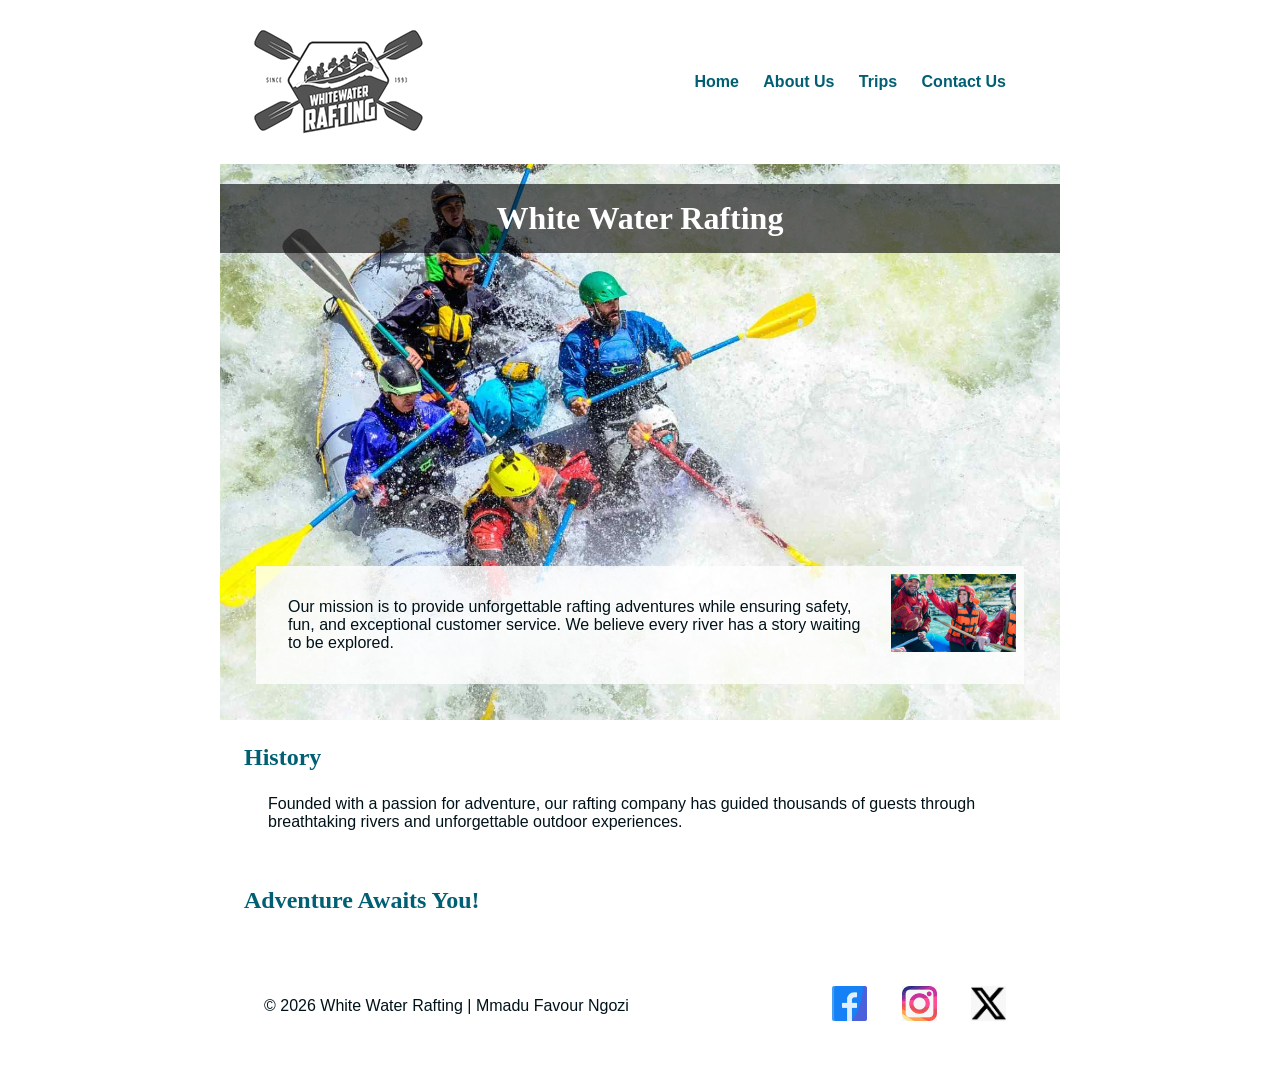
==== wwr/about.html @ 1f68770d "changed path" ====
<!DOCTYPE html>
<html lang="en">

<head>
    <meta charset="UTF-8">
    <meta name="viewport" content="width=device-width, initial-scale=1.0">
    <title>About Us | White Water Rafting</title>

    <meta name="description"
      content="Learn about our White Water Rafting company, our history, mission, and exciting adventures.">

    <meta name="author" content="Mmadu Favour Ngozi">

    <link rel="stylesheet" href="styles/rafting.css">
</head>

<body>

    <header>

        <img src="images/logo.png" alt="Rafting Company Logo">

        <nav>
            <a href="index.html">Home</a>
            <a href="about.html">About Us</a>
            <a href="trips.html">Trips</a>
            <a href="contact.html">Contact Us</a>
        </nav>

    </header>

    <main>

        <div class="hero">

            <img src="images/hero.jpg" alt="Rafting Adventure">

            <h1>White Water Rafting</h1>

            <article>

                <img src="images/employee.jpg" alt="Happy Employee">

                <p>
                    Our mission is to provide unforgettable rafting adventures while ensuring
                    safety,
                    fun, and exceptional customer service. We believe every river has a story
                    waiting
                    to be explored.
                </p>

            </article>

        </div>

        <section>

            <h2>History</h2>

            <p>
                Founded with a passion for adventure, our rafting company has guided thousands of
                guests through breathtaking rivers and unforgettable outdoor experiences.
            </p>

        </section>

        <section>

            <h2>Adventure Awaits You!</h2>

        </section>

    </main>

    <footer>

        <p>
            © 2026 White Water Rafting | Mmadu Favour Ngozi
        </p>

        <nav class="socialmedia">

            <a href="https://facebook.com">
                <img src="images/facebook.jpg" alt="Facebook">
            </a>

            <a href="https://instagram.com">
                <img src="images/instagram.jpg" alt="Instagram">
            </a>

            <a href="https://twitter.com">
                <img src="images/twitter.jpg" alt="Twitter">
            </a>

        </nav>

    </footer>

</body>

</html>
---- wwr/styles/rafting.css ----
:root {
    --primary-color: #005f73;
    --secondary-color: #0a9396;
    --accent1-color: #001219;
    --accent2-color: #ee9b00;
    --heading-font: Georgia, serif;
    --body-font: Arial, Helvetica, sans-serif;
}

* {
    margin: 0;
    padding: 0;
    box-sizing: border-box;
}

body {
    font-family: var(--body-font);
    color: var(--accent1-color);
}

header,
main,
footer {
    width: 840px;
    margin: 0 auto;
}

header {
    display: flex;
    justify-content: space-between;
    align-items: center;
    padding: 20px;
}

nav a {
    margin: 10px;
    text-decoration: none;
    color: var(--primary-color);
    font-weight: bold;
}

h1,
h2 {
    font-family: var(--heading-font);
    color: var(--primary-color);
}

nav,
p,
section,
article {
    margin: 16px;
    padding: 8px;
}

.hero {
    position: relative;
}

.hero img {
    display: block;
    width: 100%;
    height: auto;
}

.hero h1 {
    position: absolute;
    top: 20px;
    width: 100%;
    padding: 16px;
    text-align: center;
    background-color: rgba(0, 0, 0, .6);
    color: white;
}

.hero article {
    position: absolute;
    bottom: 20px;
    left: 20px;
    right: 20px;
    background-color: rgba(255, 255, 255, .8);
}

.hero article img {
    float: right;
    width: 125px;
    margin-left: 15px;
}

footer {
    display: flex;
    justify-content: space-between;
    align-items: center;
    margin-top: 20px;
    padding: 20px;
}

.socialmedia a {
    text-decoration: none;
}

.socialmedia img {
    width: 35px;
    margin-left: 10px;
}
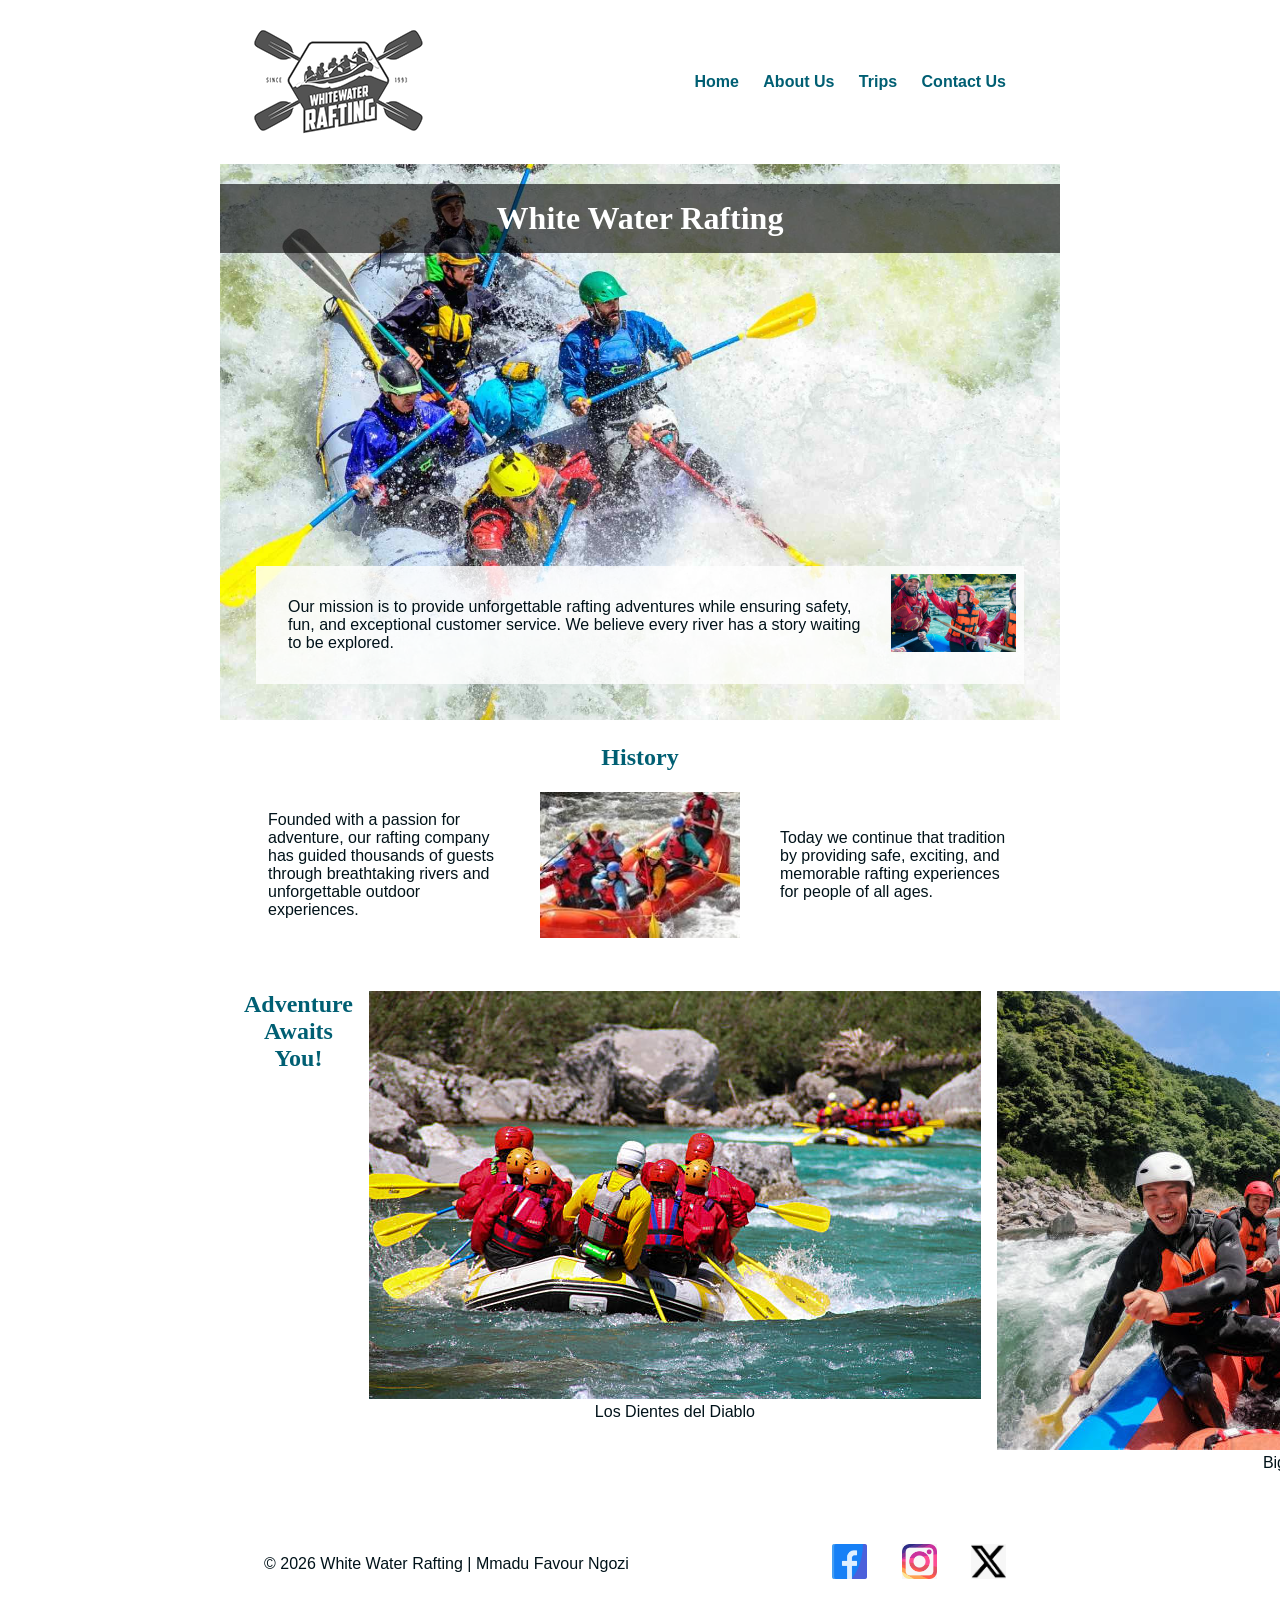
==== commit 7563721a: "week 4 done" ====
--- a/wwr/about.html
+++ b/wwr/about.html
@@ -53,7 +53,7 @@
 
         </div>
 
-        <section>
+        <section class="history">
 
             <h2>History</h2>
 
@@ -61,12 +61,30 @@
                 Founded with a passion for adventure, our rafting company has guided thousands of
                 guests through breathtaking rivers and unforgettable outdoor experiences.
             </p>
-
+            <img src="images/history.jpg" alt="History Rafting Trip">
+            <p>Today we continue that tradition by providing safe, exciting, and memorable rafting
+                experiences
+                for people of all ages.</p>
         </section>
 
-        <section>
+        <section class="adventures">
 
             <h2>Adventure Awaits You!</h2>
+            <figure> <img src="images/adventure1.jpg" alt="Los Dientes del Diablo">
+                <figcaption>Los Dientes del Diablo</figcaption>
+            </figure>
+            <figure> <img src="images/adventure2.jpg" alt="Big Mallard">
+                <figcaption>Big Mallard</figcaption>
+            </figure>
+            <figure> <img src="images/adventure3.jpg" alt="Half Day Adventure">
+                <figcaption>Half Day Adventure</figcaption>
+            </figure>
+            <figure> <img src="images/adventure4.jpg" alt="Thunder Run">
+                <figcaption>Thunder Run</figcaption>
+            </figure>
+            <figure> <img src="images/adventure5.jpg" alt="River Explorer">
+                <figcaption>River Explorer</figcaption>
+            </figure>
 
         </section>
 
--- a/wwr/styles/rafting.css
+++ b/wwr/styles/rafting.css
@@ -1,8 +1,6 @@
 :root {
     --primary-color: #005f73;
-    --secondary-color: #0a9396;
     --accent1-color: #001219;
-    --accent2-color: #ee9b00;
     --heading-font: Georgia, serif;
     --body-font: Arial, Helvetica, sans-serif;
 }
@@ -30,6 +28,7 @@
     justify-content: space-between;
     align-items: center;
     padding: 20px;
+    grid-template-columns: 200px 1fr;
 }
 
 nav a {
@@ -51,6 +50,40 @@
 article {
     margin: 16px;
     padding: 8px;
+}
+
+.history {
+    display: grid;
+    grid-template-columns: 1fr 200px 1fr;
+    gap: 1rem;
+    align-items: center;
+}
+
+.history h2 {
+    grid-column: 1/4;
+    text-align: center;
+}
+
+.history img {
+    width: 100%;
+    height: auto;
+}
+
+.adventures {
+    display: flex;
+    justify-content: space-between;
+    gap: 1rem;
+    margin-top: 2rem;
+}
+
+.adventures h2 {
+    width: 100%;
+    text-align: center;
+}
+
+.adventures figure {
+    flex: 1;
+    text-align: center;
 }
 
 .hero {
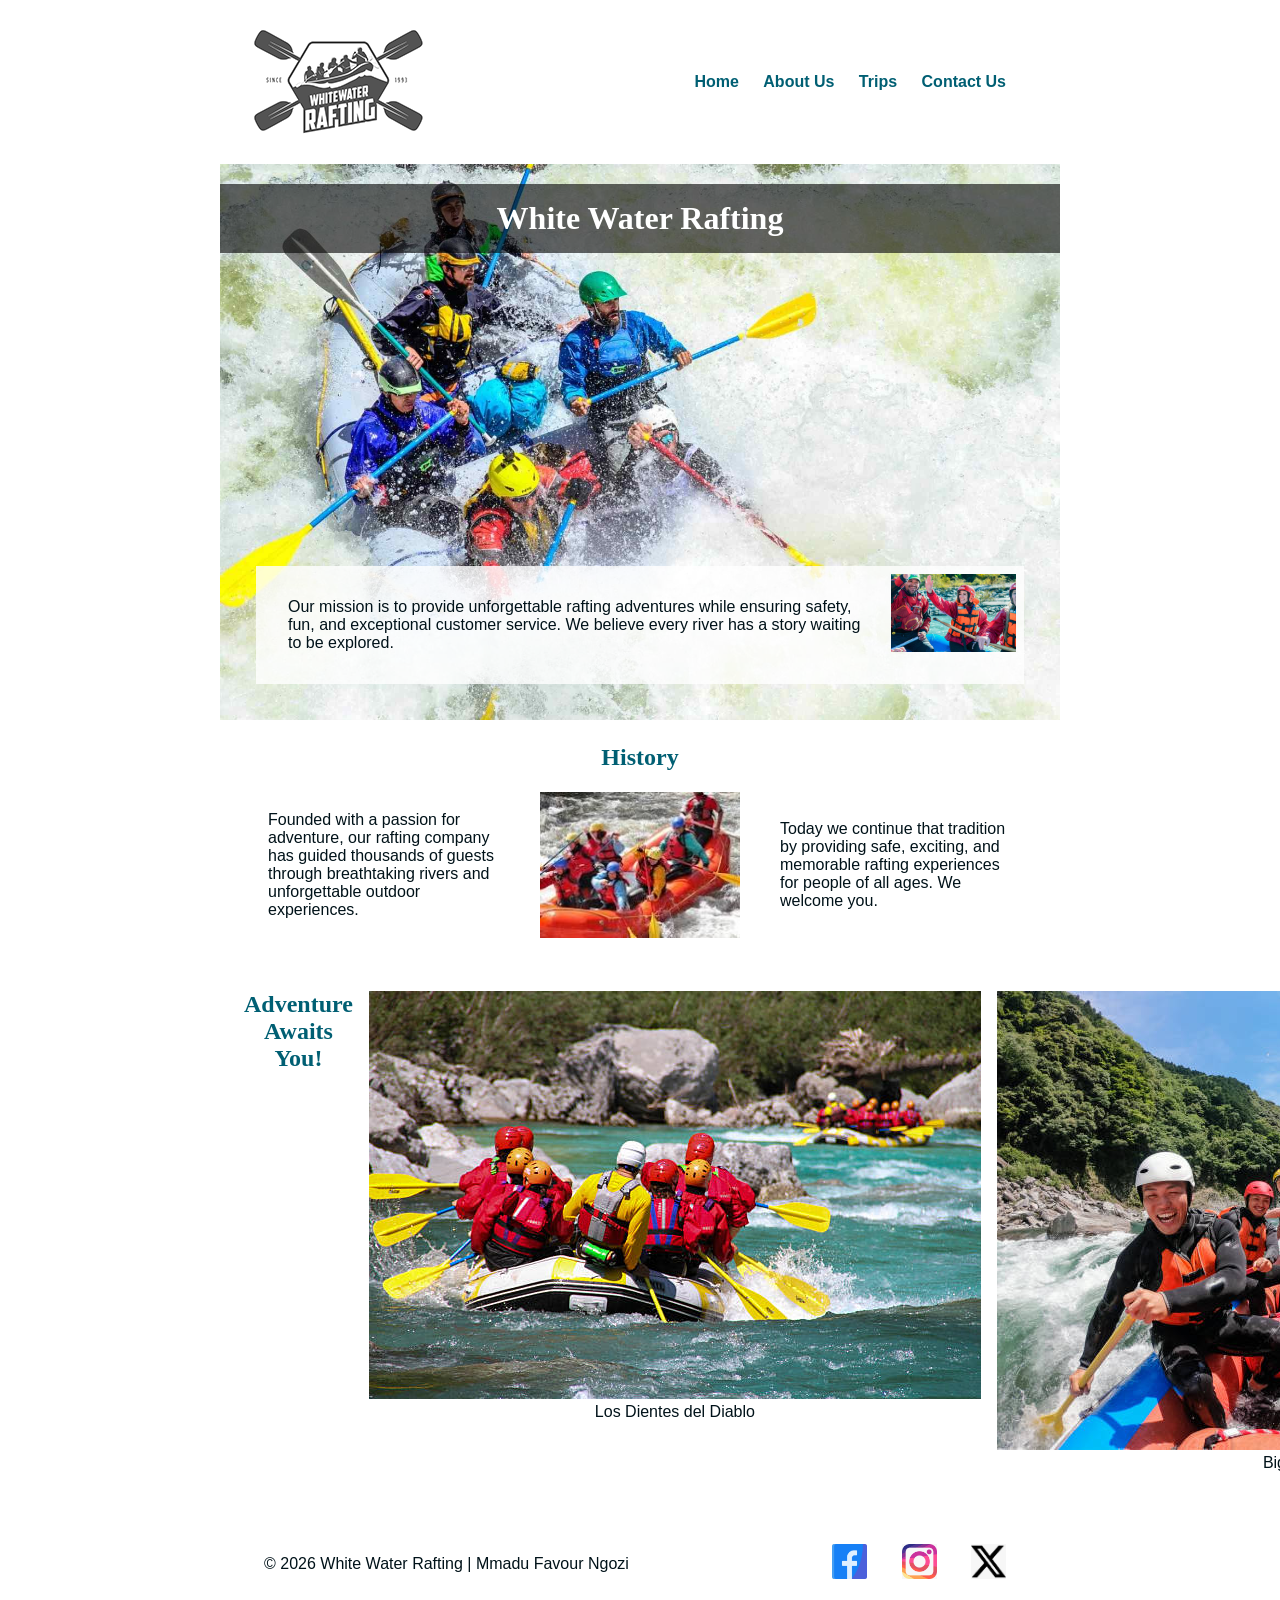
==== commit 27f68565: "hmmmmm" ====
--- a/wwr/about.html
+++ b/wwr/about.html
@@ -63,8 +63,7 @@
             </p>
             <img src="images/history.jpg" alt="History Rafting Trip">
             <p>Today we continue that tradition by providing safe, exciting, and memorable rafting
-                experiences
-                for people of all ages.</p>
+                experiences for people of all ages. We welcome you.</p>
         </section>
 
         <section class="adventures">
